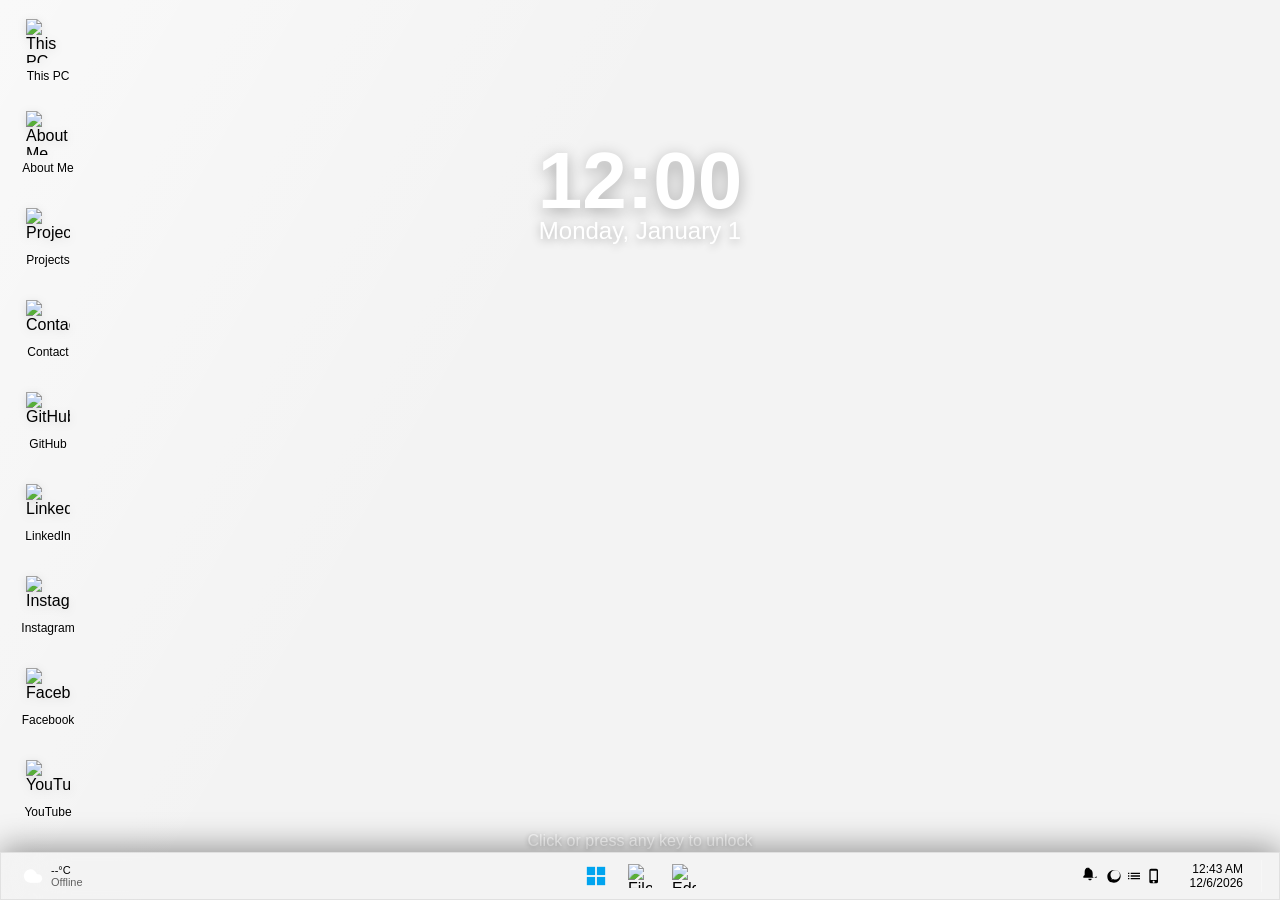
==== index.html @ c2854c20 "Add files via upload" ====
<!DOCTYPE html>
<html lang="en">

<head>
    <meta charset="UTF-8">
    <meta name="viewport" content="width=device-width, initial-scale=1.0">
    <meta name="description" content="Pangerkumzuk Longkumer Portfolio - Windows 11 Experience">
    <title>Pangerkumzuk Longkumer</title>
    <link rel="preconnect" href="https://fonts.googleapis.com">
    <link rel="preconnect" href="https://fonts.gstatic.com" crossorigin>
    <link rel="stylesheet" href="style.css">
    <link href="https://fonts.googleapis.com/css2?family=Segoe+UI:wght@400;600;700&display=swap" rel="stylesheet">
</head>

<body>

    <!-- Lock Screen -->
    <div id="lock-screen" class="lock-screen" tabindex="0">
        <div class="ls-time" id="ls-time">12:00</div>
        <div class="ls-date" id="ls-date">Monday, January 1</div>
        <div class="ls-hint">Click or press any key to unlock</div>
    </div>

    <!-- Toast Notifications Container -->
    <div id="toast-container" class="toast-container"></div>

    <!-- Custom Context Menu -->
    <div id="context-menu" class="context-menu glass-panel shadow-heavy">
        <div class="menu-item"><img src="https://img.icons8.com/color/48/000000/grid.png" width="16" height="16"> View
        </div>
        <div class="menu-item"><img src="https://img.icons8.com/color/48/000000/sorting-options.png" width="16"
                height="16"> Sort by</div>
        <div class="menu-item" id="menu-refresh"><img src="https://img.icons8.com/color/48/000000/refresh--v1.png"
                width="16" height="16"> Refresh</div>
        <hr class="menu-separator">
        <div class="menu-item"><img src="https://img.icons8.com/color/48/000000/plus-math.png" width="16" height="16">
            New</div>
        <div class="menu-item"><img src="https://img.icons8.com/color/48/000000/settings--v1.png" width="16"
                height="16"> Display settings</div>
        <div class="menu-item"><img src="https://img.icons8.com/color/48/000000/paint-palette.png" width="16"
                height="16"> Personalize</div>
        <hr class="menu-separator">
        <div class="menu-item"><img src="https://img.icons8.com/color/48/000000/terminal.png" width="16" height="16">
            Open in Terminal</div>
    </div>

    <!-- Desktop Background Setup -->
    <div class="desktop-bg"></div>
    <div id="selection-box" class="desktop-selection"></div>

    <!-- Desktop Icons -->
    <div class="desktop" id="desktop">
        <div class="desktop-icon" data-window="mypc" tabindex="0">
            <div class="icon-img-wrapper"><img src="https://img.icons8.com/color/96/000000/monitor--v1.png"
                    alt="This PC"></div>
            <span>This PC</span>
        </div>
        <div class="desktop-icon" data-window="about" tabindex="0">
            <div class="icon-img-wrapper"><img src="https://img.icons8.com/color/96/000000/info.png" alt="About Me">
            </div>
            <span>About Me</span>
        </div>
        <div class="desktop-icon" data-window="projects" tabindex="0">
            <div class="icon-img-wrapper"><img src="https://img.icons8.com/color/96/000000/folder-invoices.png"
                    alt="Projects"></div>
            <span>Projects</span>
        </div>
        <div class="desktop-icon" data-window="contact" tabindex="0">
            <div class="icon-img-wrapper"><img src="https://img.icons8.com/color/96/000000/new-post.png" alt="Contact">
            </div>
            <span>Contact</span>
        </div>
        <div class="desktop-icon" data-window="github" tabindex="0">
            <div class="icon-img-wrapper"><img
                    src="https://img.icons8.com/external-tal-revivo-color-tal-revivo/96/000000/external-github-with-cat-logo-an-online-community-for-software-development-logo-color-tal-revivo.png"
                    alt="GitHub"></div>
            <span>GitHub</span>
        </div>
        <div class="desktop-icon" data-window="linkedin" tabindex="0">
            <div class="icon-img-wrapper"><img src="https://img.icons8.com/color/96/000000/linkedin.png" alt="LinkedIn">
            </div>
            <span>LinkedIn</span>
        </div>
        <div class="desktop-icon" data-window="instagram" tabindex="0">
            <div class="icon-img-wrapper"><img src="https://img.icons8.com/color/96/000000/instagram-new--v1.png"
                    alt="Instagram"></div>
            <span>Instagram</span>
        </div>
        <div class="desktop-icon" data-window="facebook" tabindex="0">
            <div class="icon-img-wrapper"><img src="https://img.icons8.com/color/96/000000/facebook-new.png"
                    alt="Facebook"></div>
            <span>Facebook</span>
        </div>
        <div class="desktop-icon" data-window="youtube" tabindex="0">
            <div class="icon-img-wrapper"><img src="https://img.icons8.com/color/96/000000/youtube-play.png"
                    alt="YouTube"></div>
            <span>YouTube</span>
        </div>
    </div>

    <!-- Start Menu -->
    <div class="start-menu glass-panel" id="start-menu">
        <div class="start-search">
            <div class="search-box glass-element">
                <svg viewBox="0 0 24 24" width="16" height="16" stroke="currentColor" stroke-width="2" fill="none">
                    <circle cx="11" cy="11" r="8"></circle>
                    <line x1="21" y1="21" x2="16.65" y2="16.65"></line>
                </svg>
                <input type="text" placeholder="Type here to search">
            </div>
        </div>
        <div class="start-pinned">
            <div class="section-header">
                <h3>Pinned</h3>
                <button class="btn-all-apps glass-button">All apps ></button>
            </div>
            <div class="pinned-apps">
                <div class="app-icon" data-window="about">
                    <img src="https://img.icons8.com/color/96/000000/info.png" alt="About">
                    <span>About Me</span>
                </div>
                <div class="app-icon" data-window="projects">
                    <img src="https://img.icons8.com/color/96/000000/folder-invoices.png" alt="Projects">
                    <span>Projects</span>
                </div>
                <div class="app-icon" data-window="contact">
                    <img src="https://img.icons8.com/color/96/000000/new-post.png" alt="Contact">
                    <span>Contact</span>
                </div>
                <div class="app-icon" data-window="edge">
                    <img src="https://img.icons8.com/color/96/000000/ms-edge-new.png" alt="Edge">
                    <span>Browser</span>
                </div>
            </div>
        </div>
        <div class="start-recommended">
            <div class="section-header">
                <h3>Recommended</h3>
                <button class="btn-more glass-button">More ></button>
            </div>
            <div class="recommended-files">
                <div class="rec-file" data-window="resume">
                    <div class="rec-icon"><img src="https://img.icons8.com/color/48/000000/pdf.png" alt="PDF"></div>
                    <div class="rec-details">
                        <span class="rec-name">Resume.pdf</span>
                        <span class="rec-time">Recently added</span>
                    </div>
                </div>
                <div class="rec-file" data-window="projects">
                    <div class="rec-icon"><img src="https://img.icons8.com/color/48/000000/folder-invoices.png"
                            alt="Folder"></div>
                    <div class="rec-details">
                        <span class="rec-name">Portfolio App</span>
                        <span class="rec-time">1h ago</span>
                    </div>
                </div>
            </div>
        </div>
        <div class="start-footer glass-panel">
            <div class="user-profile">
                <div class="profile-pic"><img src="https://img.icons8.com/fluency/48/000000/user-male-circle.png"
                        alt="User"></div>
                <span>Pangerkumzuk L.</span>
            </div>
            <div class="power-btn glass-button" title="Power">
                <svg viewBox="0 0 24 24" width="18" height="18" fill="none" stroke="currentColor" stroke-width="2">
                    <path d="M18.36 6.64a9 9 0 1 1-12.73 0"></path>
                    <line x1="12" y1="2" x2="12" y2="12"></line>
                </svg>
            </div>
        </div>
    </div>

    <!-- Widgets Panel -->
    <div class="widgets-panel glass-panel shadow-heavy" id="widgets-panel">
        <div class="widget-time-header">
            <h2 id="widget-time">10:42 AM</h2>
            <p id="widget-date">Tuesday, October 24</p>
        </div>
        <div class="widget-card glass-element shadow-app">
            <div class="widget-card-header">
                <svg viewBox="0 0 24 24" width="16" height="16" fill="currentColor">
                    <path
                        d="M12 2C6.48 2 2 6.48 2 12s4.48 10 10 10 10-4.48 10-10S17.52 2 12 2zm0 18c-4.41 0-8-3.59-8-8s3.59-8 8-8 8 3.59 8 8-3.59 8-8 8zm-1-13h2v6h-2zm0 8h2v2h-2z" />
                </svg>
                <span>Weather info</span>
            </div>
            <div class="widget-card-body" style="display:flex; justify-content:space-between; align-items:center;">
                <div style="display:flex; align-items:center; gap:16px;">
                    <svg viewBox="0 0 24 24" width="36" height="36" fill="var(--win-accent)">
                        <path d="M18 10h-1.26A8 8 0 1 0 9 20h9a5 5 0 0 0 0-10z" />
                    </svg>
                    <div>
                        <h1 style="font-size:32px; font-weight:600;" id="panel-temp">--°</h1>
                    </div>
                </div>
                <div style="font-size:14px; text-align:right;">
                    <p style="font-weight:600;" id="panel-desc">Loading weather...</p>
                    <p style="color:var(--win-text-secondary);" id="panel-location">Locating...</p>
                </div>
            </div>
        </div>
    </div>

    <!-- Control Center -->
    <div class="control-center glass-panel shadow-heavy" id="control-center">
        <div class="cc-quick-actions">
            <!-- WiFi -->
            <div class="cc-action-btn active">
                <div class="cc-icon-circle"><svg viewBox="0 0 24 24" width="18" height="18" fill="currentColor">
                        <path
                            d="M12 3C6.48 3 2 7.48 2 13c0 3.31 1.62 6.24 4.14 8.07.41.29.98.07 1.13-.41l1.58-5.32c-1.28-1.29-2.05-3.07-2.05-5.01 0-3.87 3.13-7 7-7s7 3.13 7 7-3.13 7-7 7c-1.19 0-2.31-.3-3.26-.83l-5.62 2.15C6.74 20.89 9.25 22 12 22c5.52 0 10-4.48 10-10S17.52 3 12 3z" />
                    </svg></div>
                <span>Wi-Fi</span>
            </div>
            <!-- Bluetooth -->
            <div class="cc-action-btn active">
                <div class="cc-icon-circle"><svg viewBox="0 0 24 24" width="18" height="18" fill="currentColor">
                        <path
                            d="M17.71 7.71L12 2h-1v7.59L6.41 5 5 6.41 10.59 12 5 17.59 6.41 19 11 14.41V22h1l5.71-5.71-4.3-4.29 4.3-4.29zM13 5.83l1.88 1.88L13 9.59V5.83zm1.88 10.46L13 18.17v-3.76l1.88 1.88z" />
                    </svg></div>
                <span>Bluetooth</span>
            </div>
            <!-- Airplane Mode -->
            <div class="cc-action-btn">
                <div class="cc-icon-circle"><svg viewBox="0 0 24 24" width="18" height="18" fill="currentColor">
                        <path
                            d="M21 16v-2l-8-5V3.5c0-.83-.67-1.5-1.5-1.5S10 2.67 10 3.5V9l-8 5v2l8-2.5V19l-2 1.5V22l3.5-1 3.5 1v-1.5L13 19v-5.5l8 2.5z" />
                    </svg></div>
                <span>Airplane mode</span>
            </div>
            <!-- Battery Saver -->
            <div class="cc-action-btn">
                <div class="cc-icon-circle"><svg viewBox="0 0 24 24" width="18" height="18" fill="currentColor">
                        <path
                            d="M15.5 1h-8A2.5 2.5 0 0 0 5 3.5v17A2.5 2.5 0 0 0 7.5 23h8a2.5 2.5 0 0 0 2.5-2.5v-17A2.5 2.5 0 0 0 15.5 1zm-4 21c-.83 0-1.5-.67-1.5-1.5s.67-1.5 1.5-1.5 1.5.67 1.5 1.5-.67 1.5-1.5 1.5zm4.5-4H7V4h9v14z" />
                    </svg></div>
                <span>Battery saver</span>
            </div>
        </div>
        <div class="cc-sliders">
            <!-- Brightness -->
            <div class="cc-slider-row">
                <svg viewBox="0 0 24 24" width="18" height="18" fill="currentColor">
                    <path
                        d="M12 7c-2.76 0-5 2.24-5 5s2.24 5 5 5 5-2.24 5-5-2.24-5-5-5zM2 13h2c.55 0 1-.45 1-1s-.45-1-1-1H2c-.55 0-1 .45-1 1s.45 1 1 1zm18 0h2c.55 0 1-.45 1-1s-.45-1-1-1h-2c-.55 0-1 .45-1 1s.45 1 1 1zM11 2v2c0 .55.45 1 1 1s1-.45 1-1V2c0-.55-.45-1-1-1s-1 .45-1 1zm0 18v2c0 .55.45 1 1 1s1-.45 1-1v-2c0-.55-.45-1-1-1s-1 .45-1 1zM5.99 4.58c-.39-.39-1.03-.39-1.41 0-.39.39-.39 1.03 0 1.41l1.06 1.06c.39.39 1.03.39 1.41 0 .39-.39.39-1.03 0-1.41L5.99 4.58zm12.37 12.37c-.39-.39-1.03-.39-1.41 0-.39.39-.39 1.03 0 1.41l1.06 1.06c.39.39 1.03.39 1.41 0 .39-.39.39-1.03 0-1.41l-1.06-1.06zm1.06-10.96c.39-.39.39-1.03 0-1.41-.39-.39-1.03-.39-1.41 0l-1.06 1.06c-.39.39-.39 1.03 0 1.41.39.39 1.03.39 1.41 0l1.06-1.06zM7.05 18.36c.39-.39.39-1.03 0-1.41-.39-.39-1.03-.39-1.41 0l-1.06 1.06c-.39.39-.39 1.03 0 1.41.39.39 1.03.39 1.41 0l1.06-1.06z" />
                </svg>
                <input type="range" min="0" max="100" value="75">
            </div>
            <!-- Volume -->
            <div class="cc-slider-row">
                <svg viewBox="0 0 24 24" width="18" height="18" fill="currentColor" style="margin-right:2px;">
                    <path
                        d="M3 9v6h4l5 5V4L7 9H3zm13.5 3c0-1.77-1.02-3.29-2.5-4.03v8.05c1.48-.73 2.5-2.25 2.5-4.02zM14 3.23v2.06c2.89.86 5 3.54 5 6.71s-2.11 5.85-5 6.71v2.06c4.01-.91 7-4.49 7-8.77s-2.99-7.86-7-8.77z" />
                </svg>
                <input type="range" min="0" max="100" value="50">
            </div>
        </div>
        <div class="cc-footer">
            <span>22% battery</span>
            <div>
                <svg viewBox="0 0 24 24" width="16" height="16" fill="currentColor" stroke-width="2">
                    <path
                        d="M19.43 12.98c.04-.32.07-.64.07-.98s-.03-.66-.07-.98l2.11-1.65c.19-.15.24-.42.12-.64l-2-3.46c-.12-.22-.39-.3-.61-.22l-2.49 1c-.52-.4-1.08-.73-1.69-.98l-.38-2.65C14.46 2.18 14.25 2 14 2h-4c-.25 0-.46.18-.49.42l-.38 2.65c-.61.25-1.17.59-1.69.98l-2.49-1c-.23-.09-.49 0-.61.22l-2 3.46c-.13.22-.07.49.12.64l2.11 1.65c-.04.32-.07.65-.07.98s.03.66.07.98l-2.11 1.65c-.19.15-.24.42-.12.64l2 3.46c.12.22.39.3.61.22l2.49-1c.52.4 1.08.73 1.69.98l.38 2.65c.03.24.24.42.49.42h4c.25 0 .46-.18.49-.42l.38-2.65c.61-.25 1.17-.59 1.69-.98l2.49 1c.23.09.49 0 .61-.22l2-3.46c.12-.22.07-.49-.12-.64l-2.11-1.65zM12 15.5c-1.93 0-3.5-1.57-3.5-3.5s1.57-3.5 3.5-3.5 3.5 1.57 3.5 3.5-1.57 3.5-3.5 3.5z" />
                </svg>
            </div>
        </div>
    </div>

    <!-- Calendar Panel -->
    <div class="calendar-panel glass-panel shadow-heavy" id="calendar-panel">
        <div class="calendar-header">
            <span id="calendar-date-header">Tuesday, October 24</span>
            <svg viewBox="0 0 24 24" width="16" height="16" fill="none" stroke="currentColor" stroke-width="2">
                <polyline points="6 9 12 15 18 9"></polyline>
            </svg>
        </div>
        <div class="calendar-body">
            <!-- Simulated minimal calendar grid -->
            <div
                style="display:grid; grid-template-columns:repeat(7, 1fr); gap:4px; text-align:center; font-size:12px; margin-bottom:8px;">
                <div>Su</div>
                <div>Mo</div>
                <div>Tu</div>
                <div>We</div>
                <div>Th</div>
                <div>Fr</div>
                <div>Sa</div>
            </div>
            <div
                style="display:grid; grid-template-columns:repeat(7, 1fr); gap:4px; text-align:center; font-size:14px;">
                <div style="color:var(--win-text-secondary);">29</div>
                <div style="color:var(--win-text-secondary);">30</div>
                <div style="color:var(--win-text-secondary);">31</div>
                <div>1</div>
                <div>2</div>
                <div>3</div>
                <div>4</div>
                <div>5</div>
                <div>6</div>
                <div>7</div>
                <div>8</div>
                <div>9</div>
                <div>10</div>
                <div>11</div>
                <div>12</div>
                <div>13</div>
                <div>14</div>
                <div>15</div>
                <div>16</div>
                <div>17</div>
                <div>18</div>
                <div>19</div>
                <div>20</div>
                <div>21</div>
                <div>22</div>
                <div>23</div>
                <div
                    style="background:var(--win-accent); color:white; border-radius:50%; width:24px; height:24px; display:inline-flex; align-items:center; justify-content:center; margin:0 auto;">
                    24</div>
                <div>25</div>
                <div>26</div>
                <div>27</div>
                <div>28</div>
                <div>29</div>
                <div>30</div>
                <div>31</div>
                <div style="color:var(--win-text-secondary);">1</div>
            </div>
        </div>
        <div class="notifications-area">
            <div style="display:flex; justify-content:space-between; align-items:center; margin-bottom:12px;">
                <span style="font-weight:600; font-size:14px;">Notifications</span>
                <span style="font-size:12px; color:var(--win-accent); cursor:pointer;">Clear all</span>
            </div>
            <div style="text-align:center; padding:40px 0; color:var(--win-text-secondary); font-size:13px;">
                No new notifications
            </div>
        </div>
    </div>

    <!-- Windows Container -->
    <div id="windows-container">
    </div>

    <!-- Taskbar -->
    <div class="taskbar glass-panel shadow-heavy">
        <div class="taskbar-left">
            <div class="taskbar-widget hover-effect" id="weather-btn" tabindex="0">
                <svg viewBox="0 0 24 24" width="20" height="20" fill="none" class="cloud-icon">
                    <path d="M18 10h-1.26A8 8 0 1 0 9 20h9a5 5 0 0 0 0-10z" fill="#fff" />
                </svg>
                <div class="widget-details">
                    <span class="temp" id="taskbar-temp">--°C</span>
                    <span class="desc" id="taskbar-desc"
                        style="max-width: 80px; white-space: nowrap; overflow: hidden; text-overflow: ellipsis;">Loading...</span>
                </div>
            </div>
        </div>

        <div class="taskbar-center" id="taskbar-apps">
            <div class="taskbar-icon start-button hover-effect" id="start-btn" title="Start">
                <svg viewBox="0 0 24 24" width="22" height="22" xmlns="http://www.w3.org/2000/svg">
                    <rect x="2" y="2" width="9" height="9" fill="#00a4ef" />
                    <rect x="13" y="2" width="9" height="9" fill="#00a4ef" />
                    <rect x="2" y="13" width="9" height="9" fill="#00a4ef" />
                    <rect x="13" y="13" width="9" height="9" fill="#00a4ef" />
                </svg>
            </div>
            <div class="taskbar-icon hover-effect" id="tb-explorer" data-window="explorer" title="Explorer">
                <img src="https://img.icons8.com/color/48/000000/folder-invoices.png" alt="File Explorer" width="24"
                    height="24">
            </div>
            <div class="taskbar-icon hover-effect" id="tb-edge" data-window="edge" title="Edge">
                <img src="https://img.icons8.com/color/48/000000/ms-edge-new.png" alt="Edge" width="24" height="24">
            </div>
        </div>

        <div class="taskbar-right">
            <!-- Added notification id -->
            <div class="sys-tray-icons">
                <div class="tray-icon hover-effect" id="notification-btn" tabindex="0"><svg viewBox="0 0 24 24"
                        width="16" height="16" fill="currentColor">
                        <path
                            d="M12 21.5c-1.38 0-2.5-1.12-2.5-2.5h5c0 1.38-1.12 2.5-2.5 2.5zm10-6v2H2v-2l2-2v-5c0-3.07 1.63-5.64 4.5-6.32V4c0-.83.67-1.5 1.5-1.5s1.5.67 1.5 1.5v.68c2.87.68 4.5 3.25 4.5 6.32v5l2 2z" />
                    </svg></div>
                <div class="tray-sys hover-effect" id="control-center-btn" tabindex="0">
                    <svg viewBox="0 0 24 24" width="16" height="16" fill="currentColor">
                        <path
                            d="M12 3C6.48 3 2 7.48 2 13c0 3.31 1.62 6.24 4.14 8.07.41.29.98.07 1.13-.41l1.58-5.32c-1.28-1.29-2.05-3.07-2.05-5.01 0-3.87 3.13-7 7-7s7 3.13 7 7-3.13 7-7 7c-1.19 0-2.31-.3-3.26-.83l-5.62 2.15C6.74 20.89 9.25 22 12 22c5.52 0 10-4.48 10-10S17.52 3 12 3z" />
                    </svg>
                    <svg viewBox="0 0 24 24" width="16" height="16" fill="currentColor" style="margin-left:4px;">
                        <path
                            d="M3 13h2v-2H3v2zm0 4h2v-2H3v2zm0-8h2V7H3v2zm4 4h14v-2H7v2zm0 4h14v-2H7v2zM7 7v2h14V7H7z" />
                    </svg>
                    <svg viewBox="0 0 24 24" width="16" height="16" fill="currentColor" style="margin-left:4px;">
                        <path
                            d="M15.5 1h-8A2.5 2.5 0 0 0 5 3.5v17A2.5 2.5 0 0 0 7.5 23h8a2.5 2.5 0 0 0 2.5-2.5v-17A2.5 2.5 0 0 0 15.5 1zm-4 21c-.83 0-1.5-.67-1.5-1.5s.67-1.5 1.5-1.5 1.5.67 1.5 1.5-.67 1.5-1.5 1.5zm4.5-4H7V4h9v14z" />
                    </svg>
                </div>
            </div>
            <div class="taskbar-time hover-effect" id="datetime" tabindex="0">
                <div id="time" class="time-text">10:42 AM</div>
                <div id="date" class="date-text">10/24/2023</div>
            </div>
            <div class="taskbar-show-desktop hover-effect" id="show-desktop" title="Show desktop"></div>
        </div>
    </div>

    <!-- Window HTML Template -->
    <template id="window-template">
        <div class="window glass-panel shadow-app" tabindex="-1">
            <div class="title-bar">
                <div class="title-info">
                    <img class="window-icon" src="" width="16" height="16" alt="Icon">
                    <span class="window-title">Window</span>
                </div>
                <div class="window-controls">
                    <button class="win-btn minimize-btn" title="Minimize">
                        <svg viewBox="0 0 10 1" width="10" height="1">
                            <path d="M0 0h10v1H0z" fill="currentColor" />
                        </svg>
                    </button>
                    <button class="win-btn maximize-btn" title="Maximize">
                        <svg viewBox="0 0 10 10" width="10" height="10" stroke="currentColor" fill="none">
                            <rect x="0.5" y="0.5" width="9" height="9" />
                        </svg>
                    </button>
                    <button class="win-btn close-btn" title="Close">
                        <svg viewBox="0 0 10 10" width="10" height="10">
                            <path
                                d="M10 .71L9.29 0 5 4.29.71 0 0 .71 4.29 5 0 9.29.71 10 5 5.71 9.29 10 10 9.29 5.71 5 10 .71z"
                                fill="currentColor" />
                        </svg>
                    </button>
                </div>
            </div>
            <div class="window-content-area">
                <!-- Content gets loaded here based on data-window id -->
            </div>
        </div>
    </template>

    <script src="script.js"></script>
</body>

</html>
---- style.css ----
/* Windows 11 Design System (Light Mode) */
:root {
    --win-dark-bg: rgba(243, 243, 243, 0.75);
    --win-dark-bg-solid: #F3F3F3;
    --win-border: rgba(0, 0, 0, 0.08);
    --win-border-light: rgba(255, 255, 255, 0.3);
    --win-accent: #0067C0;
    /* Win 11 Default Light Accent */
    --win-accent-hover: #005A9E;
    --win-text-primary: #000000;
    --win-text-secondary: rgba(0, 0, 0, 0.6);
    --win-hover-bg: rgba(0, 0, 0, 0.04);
    --win-active-bg: rgba(0, 0, 0, 0.08);
    --win-close-hover: #E81123;

    --blur-strong: blur(30px) saturate(150%);
    --blur-medium: blur(20px) saturate(120%);

    font-family: 'Inter', 'Segoe UI Variable', 'Segoe UI', -apple-system, sans-serif;
    color: var(--win-text-primary);
    user-select: none;
}

* {
    margin: 0;
    padding: 0;
    box-sizing: border-box;
}

body {
    overflow: hidden;
    height: 100vh;
    width: 100vw;
    background-color: #f3f3f3;
}

/* Authentic Win11 Light Bloom Wallpaper effect */
.desktop-bg {
    position: absolute;
    top: 0;
    left: 0;
    width: 100%;
    height: 100%;
    background: url('https://images.unsplash.com/photo-1622737133809-d95047b9e673?w=2560&q=80&auto=format&fit=crop') no-repeat center center/cover;
    z-index: -1;
}

.desktop-bg::after {
    content: '';
    position: absolute;
    top: 0;
    left: 0;
    right: 0;
    bottom: 0;
    background: linear-gradient(120deg, rgba(255, 255, 255, 0.5) 0%, transparent 40%);
    pointer-events: none;
}

/* Glassmorphism Classes (Mica Effect emulation) */
.glass-panel {
    background: var(--win-dark-bg);
    backdrop-filter: var(--blur-strong);
    -webkit-backdrop-filter: var(--blur-strong);
    border: 1px solid var(--win-border);
}

.glass-element {
    background: rgba(255, 255, 255, 0.5);
    border: 1px solid var(--win-border-light);
    border-top: 1px solid rgba(255, 255, 255, 0.8);
}

.glass-button {
    background: rgba(255, 255, 255, 0.5);
    border: 1px solid var(--win-border);
    color: var(--win-text-primary);
    transition: background 0.1s;
}

.glass-button:hover {
    background: var(--win-hover-bg);
}

.shadow-heavy {
    box-shadow: 0 -4px 32px rgba(0, 0, 0, 0.4);
}

.shadow-app {
    box-shadow: 0 12px 48px rgba(0, 0, 0, 0.4), 0 0 0 1px var(--win-border);
}

.hover-effect {
    transition: background 0.1s ease;
    cursor: pointer;
    border-radius: 4px;
}

.hover-effect:hover {
    background: var(--win-hover-bg);
}

.hover-effect:active {
    background: var(--win-active-bg);
}

/* Taskbar */
.taskbar {
    position: absolute;
    bottom: 0;
    left: 0;
    width: 100%;
    height: 48px;
    display: flex;
    justify-content: space-between;
    align-items: center;
    padding: 0 12px;
    z-index: 10000;
}

.taskbar-left,
.taskbar-center,
.taskbar-right {
    display: flex;
    align-items: center;
    height: 100%;
}

.taskbar-center {
    position: absolute;
    left: 50%;
    transform: translateX(-50%);
    gap: 4px;
}

.taskbar-icon {
    width: 40px;
    height: 40px;
    display: flex;
    justify-content: center;
    align-items: center;
    position: relative;
}

.taskbar-icon.open-app::after {
    content: '';
    position: absolute;
    bottom: 0px;
    width: 16px;
    height: 3px;
    background: var(--win-text-secondary);
    border-radius: 2px;
}

.taskbar-icon.open-app.active-app::after {
    width: 16px;
    background: var(--win-accent);
}

.start-button:hover {
    background: rgba(255, 255, 255, 0.1);
}

/* Taskbar Left Widget */
.taskbar-widget {
    display: flex;
    align-items: center;
    padding: 0 10px;
    height: 40px;
    gap: 8px;
}

.widget-details {
    display: flex;
    flex-direction: column;
    justify-content: center;
    font-size: 11px;
}

.widget-details .desc {
    color: var(--win-text-secondary);
}

/* Taskbar Right */
.taskbar-right {
    gap: 4px;
}

.sys-tray-icons {
    display: flex;
    align-items: center;
    height: 40px;
    padding: 0 6px;
}

.tray-sys {
    display: flex;
    align-items: center;
    height: 32px;
    padding: 0 8px;
    border-radius: 4px;
}

.taskbar-time {
    display: flex;
    flex-direction: column;
    justify-content: center;
    align-items: flex-end;
    padding: 0 10px;
    height: 40px;
    font-size: 12px;
    line-height: 1.2;
}

.taskbar-show-desktop {
    width: 6px;
    height: 32px;
    border-left: 1px solid var(--win-border-light);
    margin-left: 4px;
    border-radius: 0;
}

/* Start Menu */
.start-menu {
    position: absolute;
    bottom: 60px;
    left: 50%;
    transform: translateX(-50%) translateY(20px);
    width: 640px;
    height: 720px;
    border-radius: 8px;
    display: flex;
    flex-direction: column;
    opacity: 0;
    pointer-events: none;
    transition: all 0.25s cubic-bezier(0.1, 0.9, 0.2, 1);
    z-index: 9999;
}

.start-menu.open {
    opacity: 1;
    transform: translateX(-50%) translateY(0);
    pointer-events: all;
}

.start-search {
    padding: 32px 32px 24px;
}

.search-box {
    display: flex;
    align-items: center;
    padding: 0 16px;
    height: 40px;
    border-radius: 20px;
    gap: 12px;
}

.search-box input {
    background: transparent;
    border: none;
    outline: none;
    color: var(--win-text-primary);
    width: 100%;
    font-family: inherit;
    font-size: 14px;
}

.search-box input::placeholder {
    color: var(--win-text-secondary);
}

.start-pinned,
.start-recommended {
    padding: 0 32px 24px;
}

.section-header {
    display: flex;
    justify-content: space-between;
    align-items: center;
    margin-bottom: 16px;
    padding: 0 12px;
}

.section-header h3 {
    font-size: 14px;
    font-weight: 600;
}

.section-header button {
    font-size: 12px;
    padding: 4px 12px;
    border-radius: 4px;
    cursor: pointer;
    border: none;
}

.pinned-apps {
    display: grid;
    grid-template-columns: repeat(6, 1fr);
    gap: 16px 8px;
}

.app-icon {
    display: flex;
    flex-direction: column;
    align-items: center;
    gap: 8px;
    padding: 12px 8px;
    border-radius: 4px;
    cursor: pointer;
    transition: background 0.1s;
}

.app-icon:hover {
    background: var(--win-hover-bg);
}

.app-icon img {
    width: 32px;
    height: 32px;
}

.app-icon span {
    font-size: 12px;
    text-align: center;
    white-space: nowrap;
    overflow: hidden;
    text-overflow: ellipsis;
    max-width: 100%;
}

.recommended-files {
    display: grid;
    grid-template-columns: repeat(2, 1fr);
    gap: 8px;
}

.rec-file {
    display: flex;
    align-items: center;
    padding: 12px;
    border-radius: 4px;
    cursor: pointer;
    gap: 16px;
    transition: background 0.1s;
}

.rec-file:hover {
    background: var(--win-hover-bg);
}

.rec-icon img {
    width: 32px;
    height: 32px;
}

.rec-details {
    display: flex;
    flex-direction: column;
}

.rec-name {
    font-size: 13px;
    font-weight: 500;
}

.rec-time {
    font-size: 11px;
    color: var(--win-text-secondary);
    margin-top: 2px;
}

.start-footer {
    margin-top: auto;
    height: 64px;
    border-top: 1px solid var(--win-border);
    border-radius: 0 0 8px 8px;
    display: flex;
    justify-content: space-between;
    align-items: center;
    padding: 0 32px;
    background: rgba(255, 255, 255, 0.4);
}

.user-profile {
    display: flex;
    align-items: center;
    gap: 12px;
    padding: 8px;
    border-radius: 4px;
    cursor: pointer;
}

.user-profile:hover {
    background: var(--win-hover-bg);
}

.profile-pic img {
    width: 32px;
    height: 32px;
    border-radius: 50%;
}

.user-profile span {
    font-size: 13px;
    font-weight: 500;
}

.power-btn {
    width: 40px;
    height: 40px;
    border-radius: 4px;
    display: flex;
    justify-content: center;
    align-items: center;
    cursor: pointer;
}

/* Desktop Icons */
.desktop {
    position: absolute;
    top: 0;
    left: 0;
    width: 100%;
    height: calc(100% - 48px);
    display: flex;
    flex-direction: column;
    flex-wrap: wrap;
    align-content: flex-start;
    padding: 10px;
    gap: 2px;
    z-index: 10;
}

.desktop-icon {
    width: 76px;
    height: auto;
    display: flex;
    flex-direction: column;
    align-items: center;
    padding: 8px;
    margin-bottom: 8px;
    border-radius: 4px;
    cursor: default;
    transition: background 0.1s;
    border: 1px solid transparent;
}

.desktop-icon:hover {
    background: rgba(255, 255, 255, 0.4);
    border: 1px solid rgba(255, 255, 255, 0.5);
}

.desktop-icon:focus {
    background: rgba(255, 255, 255, 0.6);
    border: 1px solid rgba(255, 255, 255, 0.7);
    outline: none;
}

.desktop-icon .icon-img-wrapper {
    width: 44px;
    height: 44px;
    margin-bottom: 6px;
    display: flex;
    justify-content: center;
    align-items: center;
}

.desktop-icon img {
    max-width: 100%;
    max-height: 100%;
    filter: drop-shadow(0 2px 4px rgba(0, 0, 0, 0.1));
}

.desktop-icon span {
    color: #000;
    font-size: 12px;
    text-align: center;
    text-shadow: 0 1px 2px rgba(255, 255, 255, 0.8);
    display: -webkit-box;
    -webkit-line-clamp: 2;
    line-clamp: 2;
    -webkit-box-orient: vertical;
    overflow: hidden;
}

/* Windows Container & Window Template */
#windows-container {
    position: absolute;
    top: 0;
    left: 0;
    width: 100%;
    height: calc(100vh - 48px);
    pointer-events: none;
    /* Let clicks pass through */
    z-index: 100;
}

.window {
    position: absolute;
    top: 10vh;
    left: 10vw;
    width: 800px;
    height: 600px;
    border-radius: 8px;
    display: flex;
    flex-direction: column;
    pointer-events: all;
    /* Catch clicks */
    animation: windowOpen 0.2s cubic-bezier(0.1, 0.9, 0.2, 1) forwards;
    transform-origin: center;
    overflow: hidden;
    resize: both;
    /* Allow resizing */
}

.window.fullscreen {
    top: 0 !important;
    left: 0 !important;
    width: 100vw !important;
    height: calc(100vh - 48px) !important;
    border-radius: 0;
    resize: none;
}

.window.fullscreen .title-bar {
    border-radius: 0;
}

.window.minimized {
    animation: windowMinimize 0.2s cubic-bezier(0.1, 0.9, 0.2, 1) forwards;
    pointer-events: none;
}

@keyframes windowOpen {
    0% {
        transform: scale(0.95);
        opacity: 0;
    }

    100% {
        transform: scale(1);
        opacity: 1;
    }
}

@keyframes windowMinimize {
    0% {
        transform: scale(1) translateY(0);
        opacity: 1;
    }

    100% {
        transform: scale(0.8) translateY(200px);
        opacity: 0;
    }
}

.title-bar {
    height: 32px;
    display: flex;
    justify-content: space-between;
    align-items: center;
    padding-left: 12px;
    background: transparent;
    border-radius: 8px 8px 0 0;
    user-select: none;
}

.title-info {
    display: flex;
    align-items: center;
    gap: 10px;
}

.title-info .window-title {
    font-size: 12px;
    font-weight: 500;
}

.window-controls {
    display: flex;
    height: 100%;
}

.win-btn {
    width: 46px;
    height: 100%;
    background: transparent;
    border: none;
    color: var(--win-text-primary);
    display: flex;
    justify-content: center;
    align-items: center;
    cursor: pointer;
    transition: background 0.1s;
}

.win-btn:hover {
    background: var(--win-hover-bg);
}

.close-btn:hover {
    background: var(--win-close-hover);
    color: white;
}

.window-content-area {
    flex: 1;
    background: var(--win-dark-bg-solid);
    overflow: auto;
    position: relative;
    border-top: 1px solid var(--win-border);
}

/* Base styles for inner window content */
.window-content-area h1 {
    font-size: 32px;
    margin-bottom: 16px;
    font-weight: 600;
}

.window-content-area h2 {
    font-size: 24px;
    margin-bottom: 12px;
    font-weight: 500;
    color: var(--win-accent);
}

.window-content-area p {
    line-height: 1.6;
    margin-bottom: 16px;
    color: var(--win-text-secondary);
}

.window-content-area .inner-container {
    padding: 40px;
    max-width: 900px;
    margin: 0 auto;
}

/* --- Taskbar Flyouts (Widgets, Control Center, Calendar) --- */

.widgets-panel,
.control-center,
.calendar-panel {
    position: absolute;
    bottom: 60px;
    border-radius: 8px;
    opacity: 0;
    pointer-events: none;
    transition: all 0.25s cubic-bezier(0.1, 0.9, 0.2, 1);
    z-index: 9999;
}

/* Widgets sliding from left */
.widgets-panel {
    left: 12px;
    top: 12px;
    bottom: 60px;
    width: 600px;
    transform: translateX(-20px);
    display: flex;
    flex-direction: column;
    padding: 24px;
    background: rgba(255, 255, 255, 0.5);
    /* Slightly lighter for left widget board */
}

.widgets-panel.open {
    opacity: 1;
    transform: translateX(0);
    pointer-events: all;
}

.widget-time-header {
    text-align: center;
    margin-bottom: 32px;
}

.widget-time-header h2 {
    font-size: 32px;
    font-weight: 500;
}

.widget-time-header p {
    font-size: 14px;
    color: var(--win-text-secondary);
}

.widget-card {
    border-radius: 8px;
    overflow: hidden;
    margin-bottom: 16px;
}

.widget-card-header {
    padding: 12px;
    display: flex;
    align-items: center;
    gap: 8px;
    font-size: 13px;
    font-weight: 500;
    border-bottom: 1px solid var(--win-border-light);
}

.widget-card-body {
    padding: 16px;
    background: rgba(255, 255, 255, 0.3);
}

/* Right-side flyouts */
.control-center,
.calendar-panel {
    right: 12px;
    transform: translateY(20px);
}

.control-center.open,
.calendar-panel.open {
    opacity: 1;
    transform: translateY(0);
    pointer-events: all;
}

.control-center {
    width: 360px;
    padding: 24px;
}

.cc-quick-actions {
    display: grid;
    grid-template-columns: repeat(3, 1fr);
    gap: 16px 12px;
    margin-bottom: 24px;
}

.cc-action-btn {
    display: flex;
    flex-direction: column;
    align-items: center;
    gap: 8px;
    cursor: pointer;
}

.cc-icon-circle {
    width: 48px;
    height: 48px;
    border-radius: 50%;
    background: rgba(255, 255, 255, 0.6);
    border: 1px solid var(--win-border-light);
    display: flex;
    justify-content: center;
    align-items: center;
    transition: background 0.15s;
}

.cc-action-btn:hover .cc-icon-circle {
    background: rgba(255, 255, 255, 0.8);
}

.cc-action-btn.active .cc-icon-circle {
    background: var(--win-accent);
    color: white;
    border: none;
}

.cc-action-btn span {
    font-size: 12px;
    font-weight: 500;
}

.cc-sliders {
    display: flex;
    flex-direction: column;
    gap: 20px;
    margin-bottom: 24px;
}

.cc-slider-row {
    display: flex;
    align-items: center;
    gap: 16px;
}

.cc-slider-row input[type=range] {
    flex: 1;
    accent-color: var(--win-accent);
}

.cc-footer {
    display: flex;
    justify-content: space-between;
    align-items: center;
    border-top: 1px solid var(--win-border-light);
    padding-top: 16px;
    font-size: 13px;
    color: var(--win-text-secondary);
}

.calendar-panel {
    width: 360px;
    display: flex;
    flex-direction: column;
}

.calendar-header {
    padding: 16px 20px;
    display: flex;
    justify-content: space-between;
    align-items: center;
    font-weight: 500;
    font-size: 14px;
    border-bottom: 1px solid var(--win-border-light);
}

.calendar-body {
    padding: 20px;
    border-bottom: 1px solid var(--win-border-light);
}

.notifications-area {
    padding: 20px;
    flex: 1;
    min-height: 200px;
}

/* --- UI Enhancements: Animations, Lock Screen, Context Menu, Toasts --- */

/* Lock Screen */
.lock-screen {
    position: fixed;
    top: 0;
    left: 0;
    width: 100vw;
    height: 100vh;
    background: url('https://images.unsplash.com/photo-1617396900799-f4c96dd8ed46?q=80&w=2600&auto=format&fit=crop') no-repeat center center/cover;
    z-index: 10000;
    display: flex;
    flex-direction: column;
    align-items: center;
    justify-content: flex-start;
    padding-top: 15vh;
    color: white;
    transition: transform 0.6s cubic-bezier(0.8, 0, 0.2, 1), opacity 0.6s ease;
}

.lock-screen.hidden {
    transform: translateY(-100%);
    opacity: 0;
    pointer-events: none;
}

.ls-time {
    font-size: 80px;
    font-weight: 600;
    text-shadow: 0 4px 16px rgba(0, 0, 0, 0.3);
}

.ls-date {
    font-size: 24px;
    font-weight: 400;
    text-shadow: 0 2px 10px rgba(0, 0, 0, 0.3);
    margin-top: -10px;
}

.ls-hint {
    position: absolute;
    bottom: 50px;
    font-size: 16px;
    animation: pulse 2s infinite;
    text-shadow: 0 1px 5px rgba(0, 0, 0, 0.3);
}

@keyframes pulse {

    0%,
    100% {
        opacity: 0.5;
        transform: scale(0.98);
    }

    50% {
        opacity: 1;
        transform: scale(1.02);
    }
}

/* Context Menu */
.context-menu {
    position: fixed;
    width: 250px;
    background: var(--win-dark-bg);
    backdrop-filter: var(--blur-strong);
    -webkit-backdrop-filter: var(--blur-strong);
    border: 1px solid var(--win-border-light);
    border-radius: 8px;
    padding: 4px;
    z-index: 9999;
    display: none;
    flex-direction: column;
    box-shadow: 0 8px 32px rgba(0, 0, 0, 0.15);
    opacity: 0;
    transform: scale(0.95);
    transition: opacity 0.1s ease, transform 0.1s ease;
}

.context-menu.show {
    display: flex;
    opacity: 1;
    transform: scale(1);
}

.menu-item {
    padding: 8px 12px;
    display: flex;
    align-items: center;
    gap: 12px;
    border-radius: 4px;
    cursor: pointer;
    font-size: 14px;
    color: var(--win-text-primary);
    transition: background 0.1s;
}

.menu-item:hover {
    background: var(--win-hover-bg);
}

.menu-separator {
    border: none;
    border-top: 1px solid var(--win-border);
    margin: 4px 6px;
}

/* Toast Notifications */
.toast-container {
    position: fixed;
    bottom: 70px;
    right: 20px;
    z-index: 9998;
    display: flex;
    flex-direction: column;
    gap: 10px;
    pointer-events: none;
}

.toast {
    background: var(--win-dark-bg);
    backdrop-filter: var(--blur-medium);
    -webkit-backdrop-filter: var(--blur-medium);
    border: 1px solid var(--win-border-light);
    border-radius: 8px;
    padding: 16px;
    width: 320px;
    box-shadow: 0 4px 24px rgba(0, 0, 0, 0.15);
    display: flex;
    align-items: center;
    gap: 16px;
    transform: translateX(120%);
    transition: transform 0.4s cubic-bezier(0.175, 0.885, 0.32, 1.275), opacity 0.3s;
    pointer-events: auto;
}

.toast.show {
    transform: translateX(0);
}

.toast.hiding {
    opacity: 0;
    transform: translateX(20%);
}

.toast-img {
    width: 40px;
    height: 40px;
    border-radius: 4px;
}

.toast-content {
    flex: 1;
}

.toast-content h4 {
    margin: 0 0 4px 0;
    font-size: 14px;
    font-weight: 600;
}

.toast-content p {
    margin: 0;
    font-size: 12px;
    color: var(--win-text-secondary);
}

/* Window Opening/Closing Animations */
@keyframes windowOpen {
    0% {
        transform: scale(0.92);
        opacity: 0;
    }

    100% {
        transform: scale(1);
        opacity: 1;
    }
}

@keyframes windowClose {
    0% {
        transform: scale(1);
        opacity: 1;
    }

    100% {
        transform: scale(0.92);
        opacity: 0;
    }
}

.window.opening {
    animation: windowOpen 0.25s cubic-bezier(0.2, 0, 0, 1) forwards;
}

.window.closing {
    animation: windowClose 0.15s ease-in forwards;
    pointer-events: none;
}

/* Desktop Selection Box */
.desktop-selection {
    position: absolute;
    border: 1px solid rgba(0, 120, 215, 0.5);
    background: rgba(0, 120, 215, 0.2);
    pointer-events: none;
    z-index: 50;
    display: none;
}
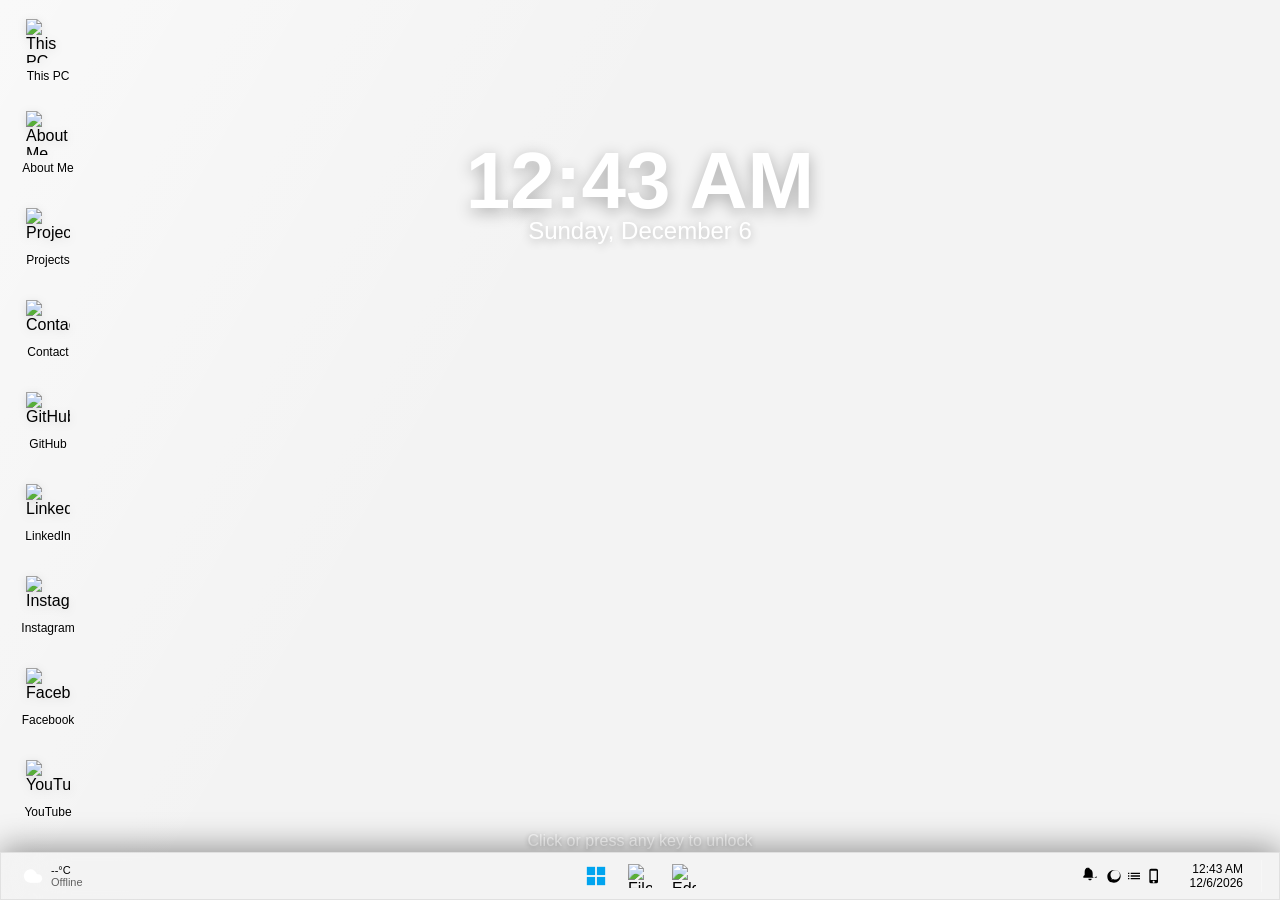
==== commit 322de0b5: "Add missing files: favicon, .gitignore, resume window, lock screen clock fix Co-authored-by: pangerl" ====
--- a/index.html
+++ b/index.html
@@ -6,6 +6,7 @@
     <meta name="viewport" content="width=device-width, initial-scale=1.0">
     <meta name="description" content="Pangerkumzuk Longkumer Portfolio - Windows 11 Experience">
     <title>Pangerkumzuk Longkumer</title>
+    <link rel="icon" type="image/svg+xml" href="favicon.svg">
     <link rel="preconnect" href="https://fonts.googleapis.com">
     <link rel="preconnect" href="https://fonts.gstatic.com" crossorigin>
     <link rel="stylesheet" href="style.css">
